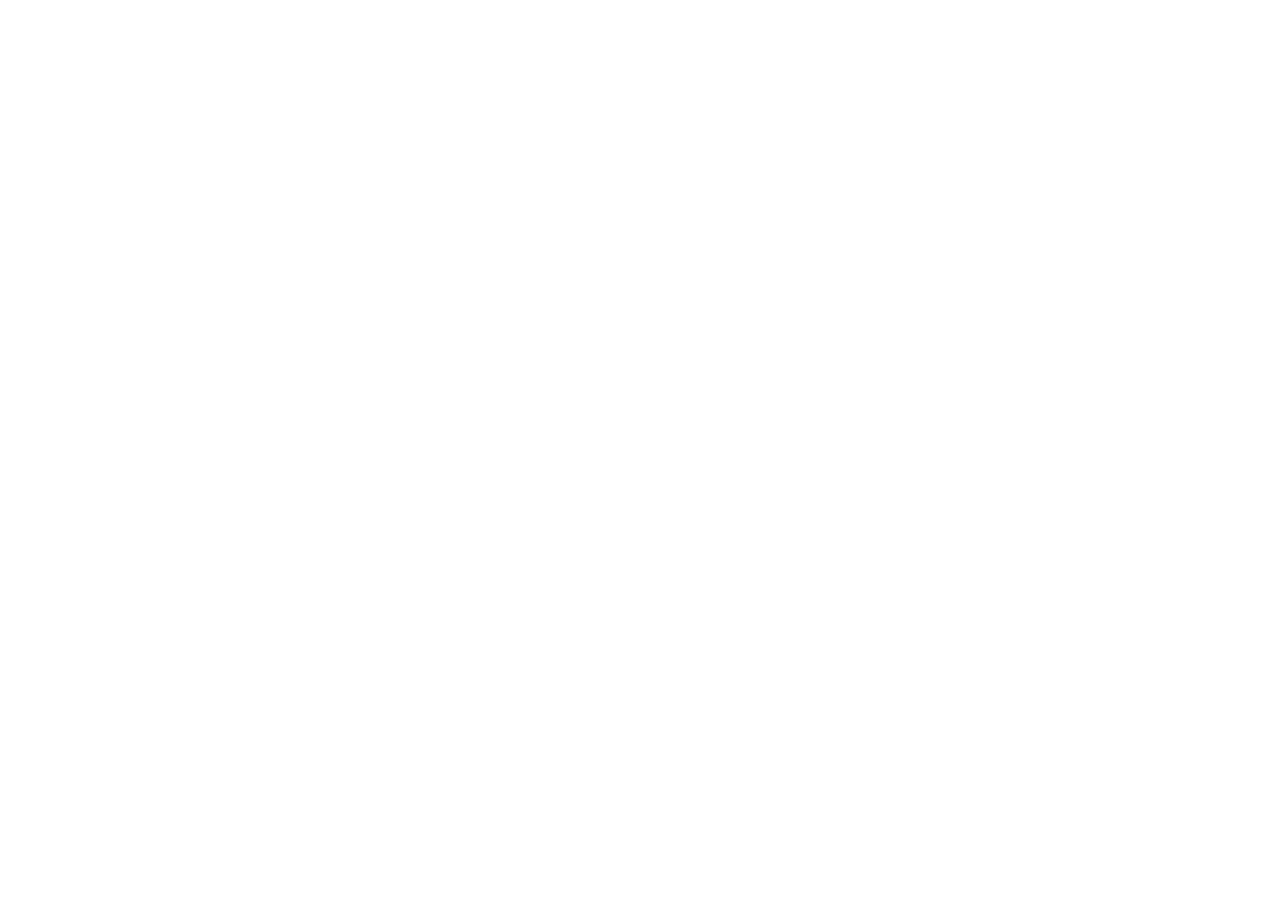
==== index.html @ 35a65b07 "add index.html script.js & style.cs" ====
<!DOCTYPE html>
<html lang="en">
<head>
    <meta charset="UTF-8">
    <meta name="viewport" content="width=device-width, initial-scale=1.0">
    <title>Digital clock</title>
</head>
<body>
    <div id="myClockDisplay" onload=""></div>
    <script src="script.js"></script>
</body>
</html>
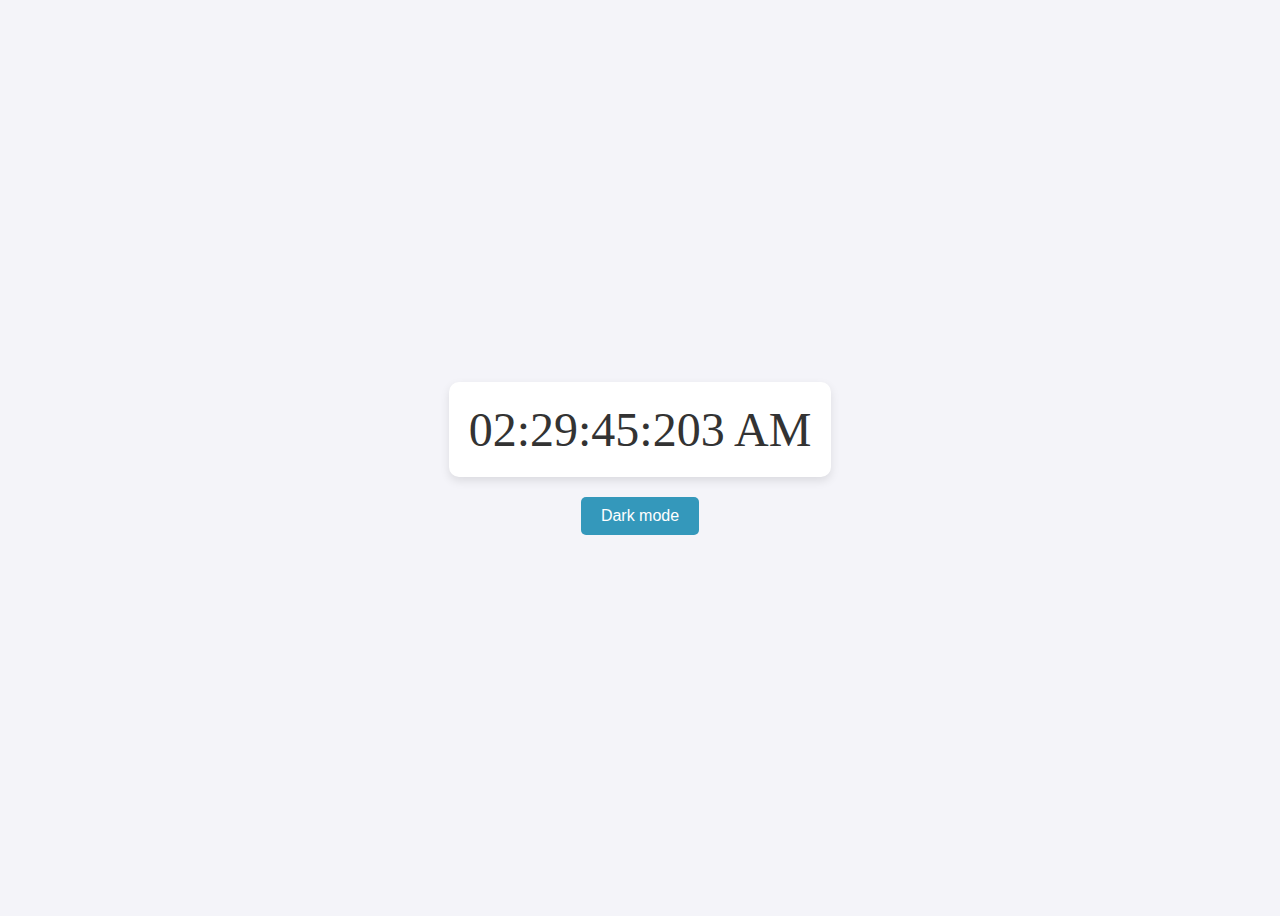
==== commit 7e236ed2: "completed the clock" ====
--- a/index.html
+++ b/index.html
@@ -3,10 +3,14 @@
 <head>
     <meta charset="UTF-8">
     <meta name="viewport" content="width=device-width, initial-scale=1.0">
+    <link href="style.css" rel="stylesheet">
     <title>Digital clock</title>
 </head>
 <body>
-    <div id="myClockDisplay" onload=""></div>
+    <div id="myClockDisplay" onload="showTime()"></div>
+    <div>
+        <button id="themeToggle" onclick="toggleTheme()">Dark mode</button>
+    </div>
     <script src="script.js"></script>
 </body>
 </html>--- a/style.css
+++ b/style.css
@@ -0,0 +1,52 @@
+body{
+    display: flex;
+    justify-content: center;
+    align-items: center;
+    height: 100vh;
+    background-color: #f4f4f9;
+    color: #333;
+    transition: background-color 0.3s, color 0.3s;
+    flex-direction: column;
+}
+
+#myClockDisplay{
+    font-size: 3rem;
+    padding: 20px;
+    background-color: #fff;
+    border-radius: 10px;
+    box-shadow: 0px 4px 10px #0000001a;
+    margin-bottom: 20px;
+}
+
+#themeToggle{
+    padding: 10px 20px;
+    font-size: 16px;
+    background-color: #3498bb;
+    color: #fff;
+    border: none;
+    border-radius: 5px;
+    cursor: pointer;
+    transition: background-color 0.3s;
+}
+
+#themeToggle:hover {
+    background-color:#2980b9 ;
+}
+
+.darkMode{
+    background-color: #2c3e50;
+    color: #ecf0f1;
+}
+
+.darkMode #myClockDisplay{
+    background-color: #2c3e50;
+    color: #ecf0f1;
+}
+
+.darkMode #themeToggle{
+    background-color: #1abc9c;
+}
+
+.darkMode #themeToggle:hover {
+    background-color: #16a085;
+}